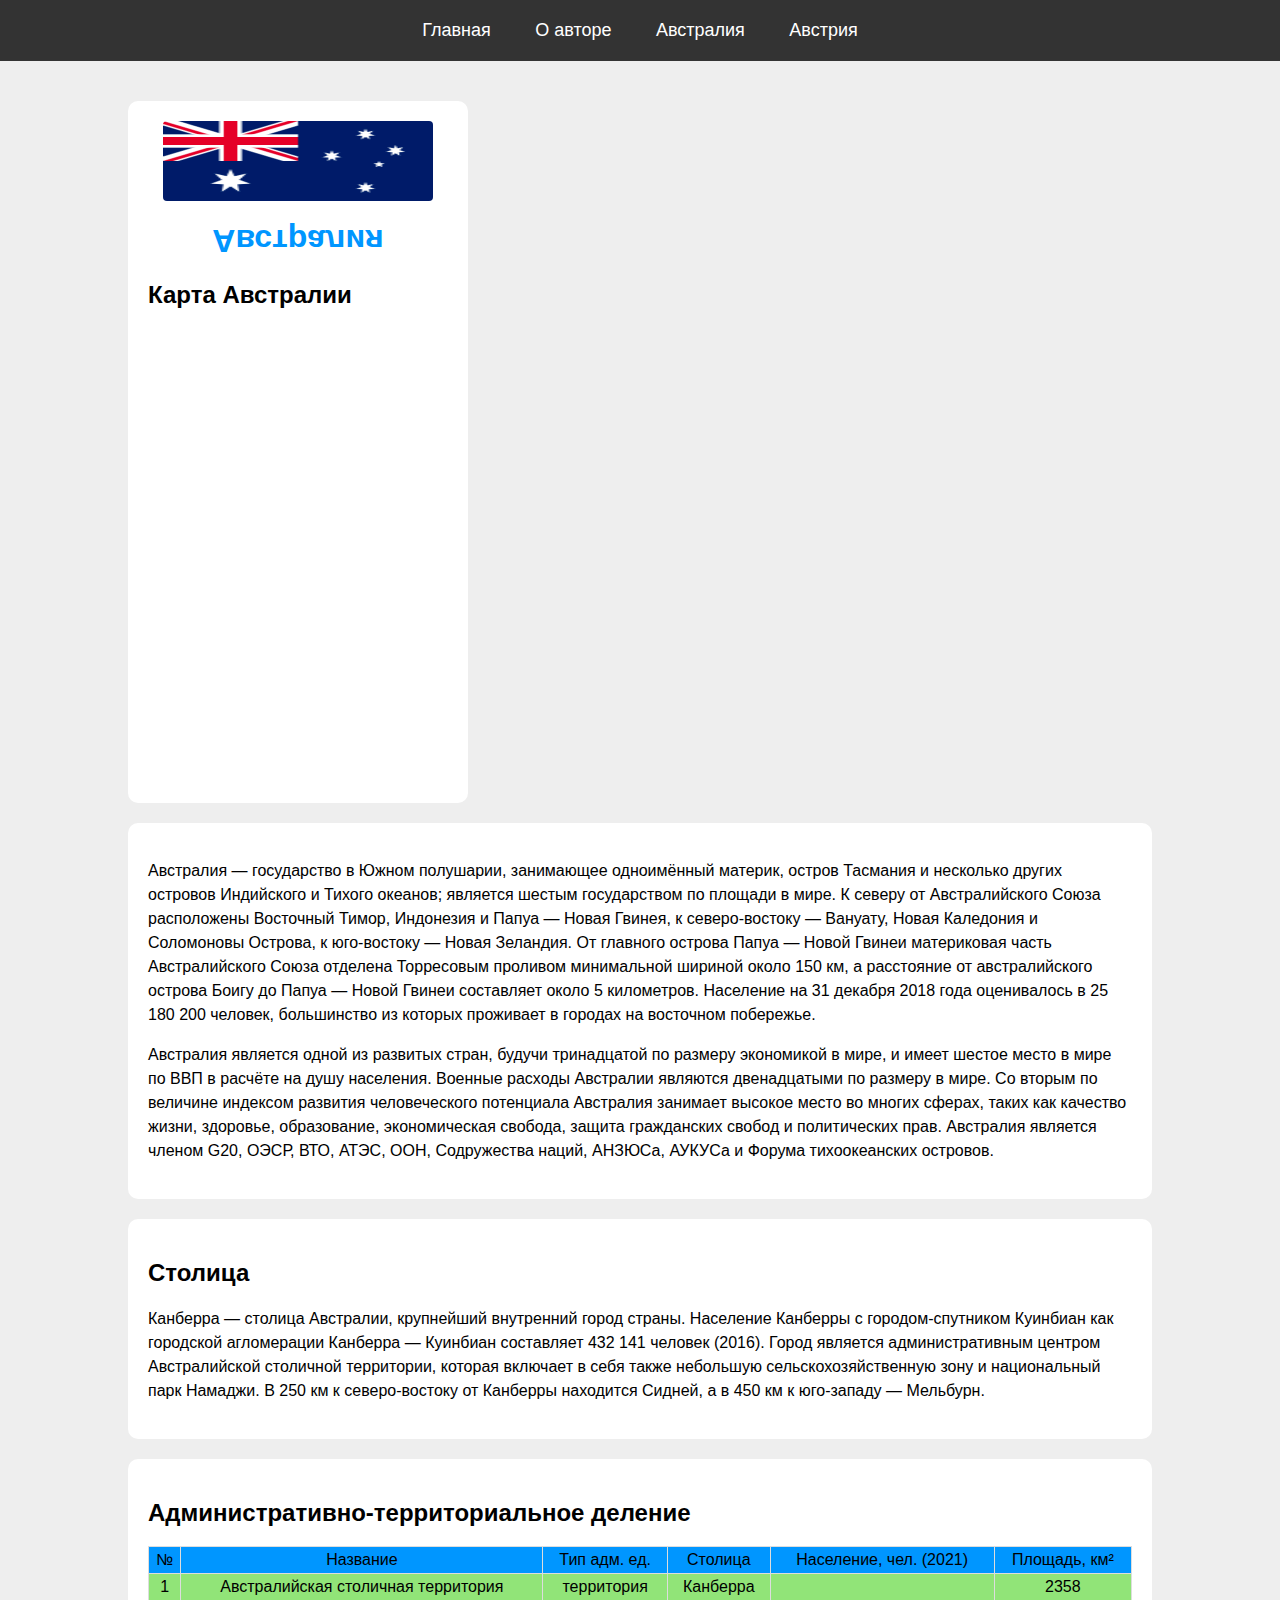
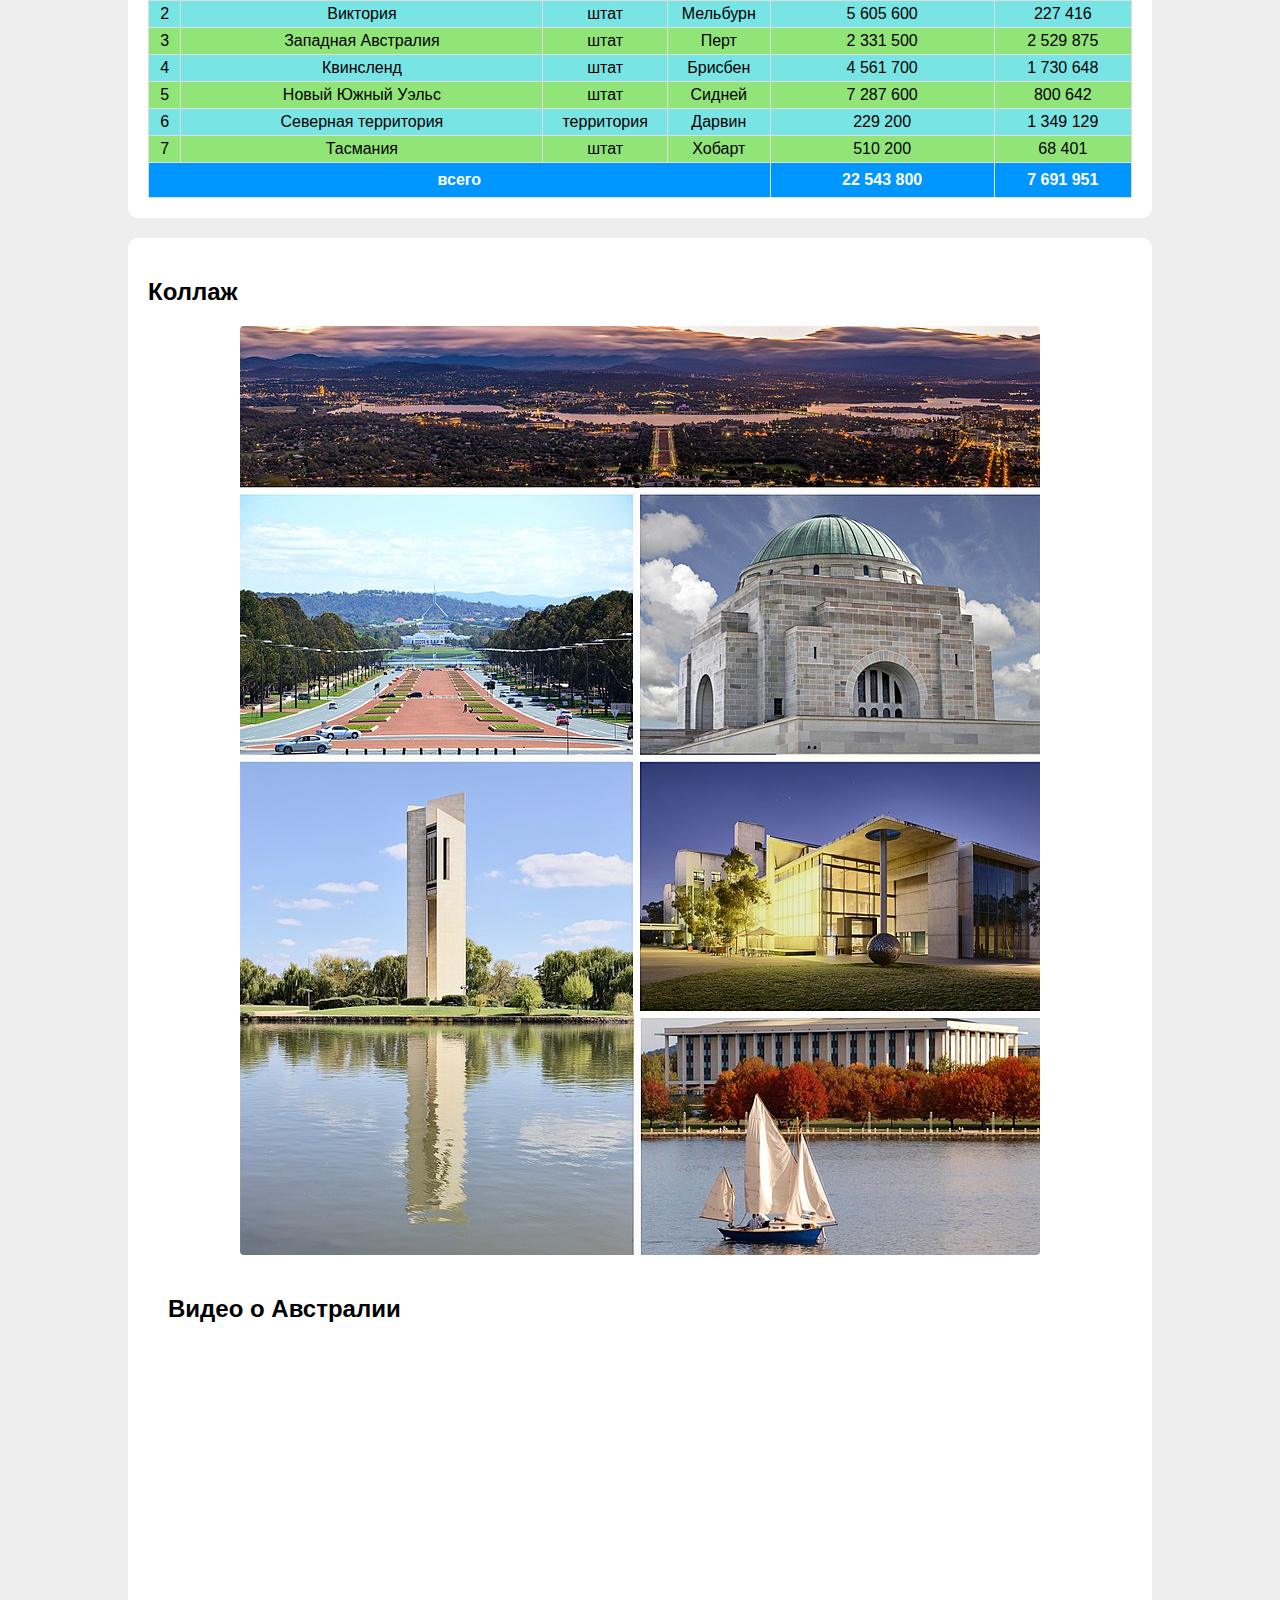
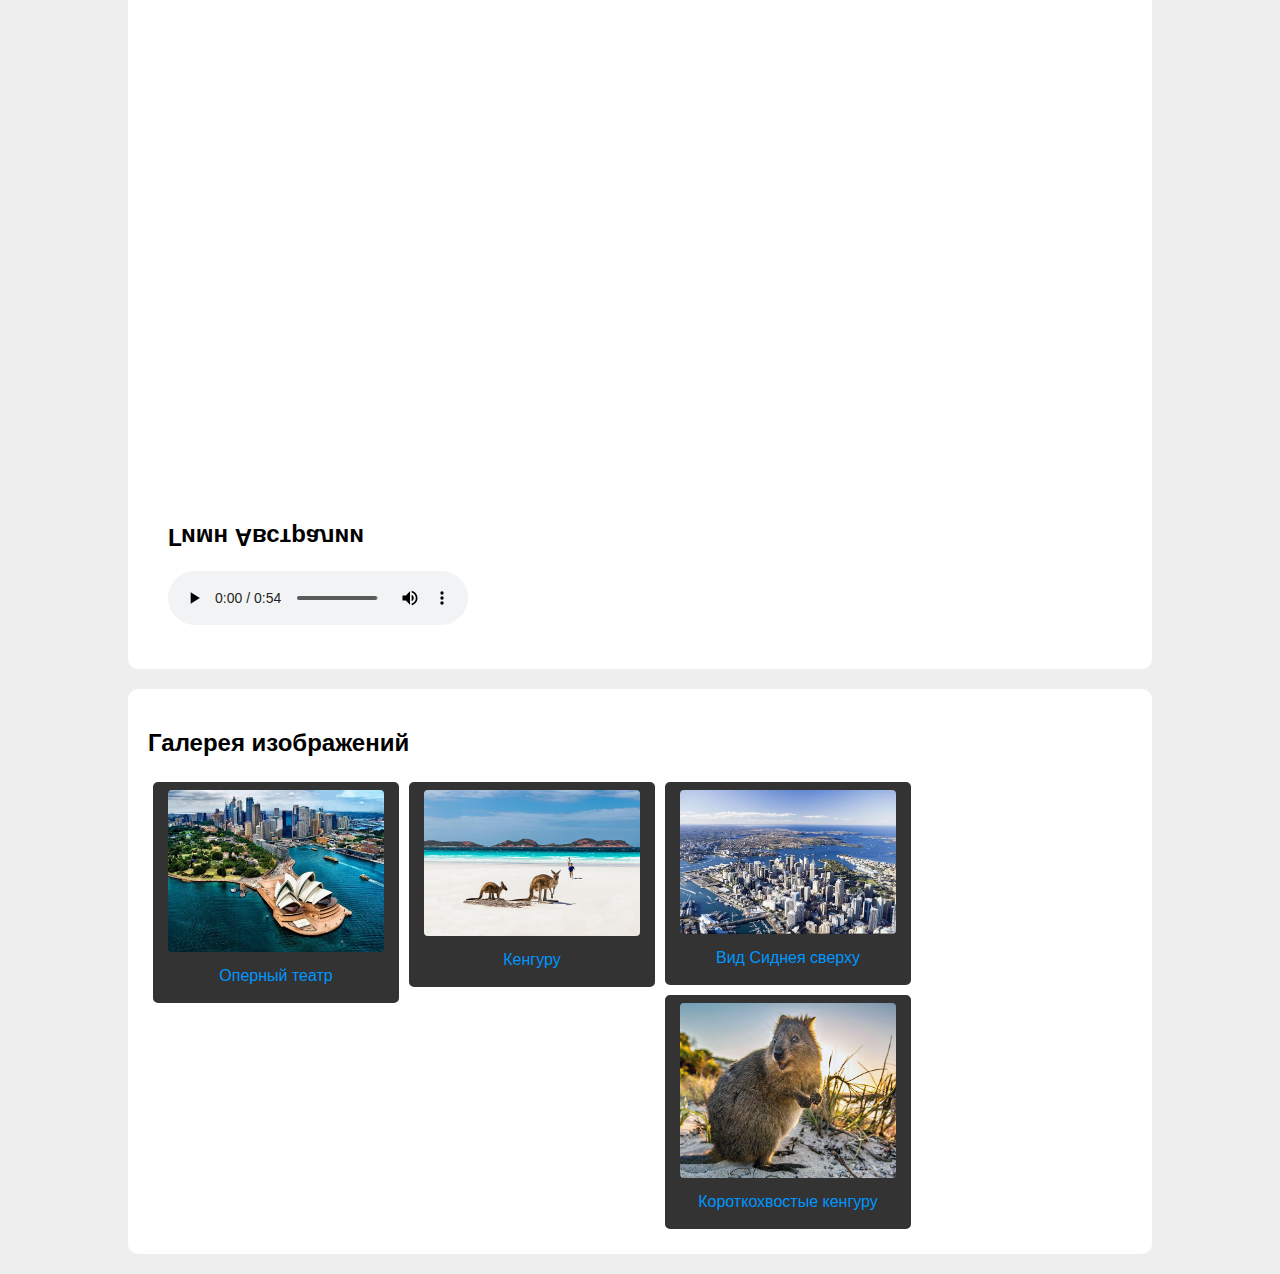
==== australia.html @ d4d84444 "commit" ====
<!DOCTYPE html>
<html>

<head>
    <meta charset="UTF-8">
    <title>Австралия</title>
    <link rel="stylesheet" href="style.css">
</head>

<body>
    <header>
        <nav>
            <a href="index.html">Главная</a>
            <a href="about.html">О авторе</a>
            <a href="australia.html">Австралия</a>
            <a href="austria.html">Австрия</a>
        </nav>
    </header>
    <main class="container">
        <div class="row">
            <div class="card">
                <img src="img/Flag_of_Australia.png" height="80" width="160" />
                <h1 id="au_first" class="trans">Австралия</h1>
                <h2>Карта Австралии</h2>
                <iframe id=""
                    src="https://www.google.com/maps/embed?pb=!1m14!1m12!1m3!1d11390062.71170414!2d137.89330217735773!3d-25.330337476807728!2m3!1f0!2f0!3f0!3m2!1i1024!2i768!4f13.1!5e0!3m2!1sru!2sru!4v1640883204856!5m2!1sru!2sru"
                    width="600" height="450" style="border:0;" allowfullscreen="" loading="lazy"></iframe>
            </div>
        </div>
        <div class="card">

            <p>Австралия — государство в Южном полушарии, занимающее одноимённый материк, остров Тасмания и несколько
                других
                островов
                Индийского и Тихого океанов; является шестым государством по площади в мире. К северу от Австралийского
                Союза
                расположены Восточный Тимор, Индонезия и Папуа — Новая Гвинея, к северо-востоку — Вануату, Новая
                Каледония и
                Соломоновы Острова, к юго-востоку — Новая Зеландия. От главного острова Папуа — Новой Гвинеи материковая
                часть
                Австралийского Союза отделена Торресовым проливом минимальной шириной около 150 км, а расстояние от
                австралийского острова Боигу до Папуа — Новой Гвинеи составляет около 5 километров. Население на 31
                декабря 2018
                года оценивалось в 25 180 200 человек, большинство из которых проживает в городах на восточном
                побережье.</p>
            <p>Австралия является одной из развитых стран, будучи тринадцатой по размеру экономикой в мире, и имеет
                шестое место
                в мире по ВВП в расчёте на душу населения. Военные расходы Австралии являются двенадцатыми по размеру в
                мире. Со
                вторым по величине индексом развития человеческого потенциала Австралия занимает высокое место во многих
                сферах,
                таких как качество жизни, здоровье, образование, экономическая свобода, защита гражданских свобод и
                политических
                прав. Австралия является членом G20, ОЭСР, ВТО, АТЭС, ООН, Содружества наций, АНЗЮСа, АУКУСа и Форума
                тихоокеанских островов.</p>
        </div>
        <div class="card ">
            <h2>Столица</h2>
            <p>Канберра — столица Австралии, крупнейший внутренний город страны. Население Канберры с городом-спутником
                Куинбиан
                как городской агломерации Канберра — Куинбиан составляет 432 141 человек (2016). Город является
                административным
                центром Австралийской столичной
                территории, которая включает в себя также небольшую сельскохозяйственную зону и национальный парк
                Намаджи. В 250
                км к северо-востоку от Канберры находится Сидней, а в 450 км к юго-западу — Мельбурн.
        </div>


        <div class="card">
            <h2>Административно-территориальное деление</h2>
            <table class="">
                <thead class="head">
                    <tr>
                        <td>№</td>
                        <td>Название</td>
                        <td>Тип адм. ед.</td>
                        <td>Столица</td>
                        <td>Население, чел. (2021)</td>
                        <td>Площадь, км²</td>
                    </tr>
                </thead>
                <tbody>
                    <tr>
                        <td>1</td>
                        <td>Австралийская столичная территория</td>
                        <td>территория</td>
                        <td>Канберра</td>
                        <td></td>
                        <td>2358</td>
                    </tr>
                    <tr>
                        <td>2</td>
                        <td>Виктория</td>
                        <td>штат</td>
                        <td>Мельбурн</td>
                        <td>5 605 600</td>
                        <td>227 416</td>
                    </tr>
                    <tr>
                        <td>3</td>
                        <td>Западная Австралия</td>
                        <td>штат</td>
                        <td>Перт</td>
                        <td>2 331 500</td>
                        <td>2 529 875</td>
                    </tr>
                    <tr>
                        <td>4</td>
                        <td>Квинсленд</td>
                        <td>штат</td>
                        <td>Брисбен</td>
                        <td>4 561 700</td>
                        <td>1 730 648</td>
                    </tr>
                    <tr>
                        <td>5</td>
                        <td>Новый Южный Уэльс</td>
                        <td>штат</td>
                        <td>Сидней</td>
                        <td>7 287 600</td>
                        <td>800 642</td>
                    </tr>
                    <tr>
                        <td>6</td>
                        <td>Северная территория</td>
                        <td>территория</td>
                        <td>Дарвин</td>
                        <td>229 200</td>
                        <td>1 349 129</td>
                    </tr>
                    <tr>
                        <td>7</td>
                        <td>Тасмания</td>
                        <td>штат</td>
                        <td>Хобарт</td>
                        <td>510 200</td>
                        <td>68 401</td>
                    </tr>
                    <tr>
                        <th colspan="4">всего</th>
                        <th>22 543 800</th>
                        <th> 7 691 951</th>
                    </tr>
                </tbody>
            </table>
        </div>

        <div class="card">
            <h2>Коллаж</h2>
            <img class="collage" src="img/800px-Canberra_montage_2.jpg" height="929" width="800">
            <div class="card">
            <h2>Видео о Австралии</h2>
            <iframe class="video" width="1280" height="720" src="https://www.youtube.com/embed/tVTT95C8J4o"
                title="YouTube video player" frameborder="0"
                allow="accelerometer; autoplay; clipboard-write; encrypted-media; gyroscope; picture-in-picture"
                allowfullscreen></iframe>
            </div>
            <div class="card">
                <h2 class="trans">Гимн Австралии</h2>

                
                <audio controls>
                    <source src="audio/australia.mp3" type="audio/mpeg">
                    Ваш браузер не поддерживает элемент аудио.
                </audio>
            </div>
        </div>
        

        
        <div class="gallery card">
            <h2>Галерея изображений</h2>
            <div class="gallery_item">
                <a target="_blank" href="img/gallery_australia/img1.jpg">
                    <img class="zoom" src="img/gallery_australia/img1.jpg" alt="Оперный театр" width="600" height="400">
                </a>
                <div class="desc">Оперный театр</div>
            </div>

            <div class="gallery_item">
                <a target="_blank" href="img/gallery_australia/img2.jpg">
                    <img src="img/gallery_australia/img2.jpg" alt="Кенгуру" width="600" height="400">
                </a>
                <div class="desc">Кенгуру</div>
            </div>

            <div class="gallery_item">
                <a target="_blank" href="img/gallery_australia/img3.jpg">
                    <img src="img/gallery_australia/img3.jpg" alt="Вид Сиднея сверху" width="600" height="400">
                </a>
                <div class="desc">Вид Сиднея сверху</div>
            </div>

            <div class="gallery_item">
                <a target="_blank" href="img/gallery_australia/img4.jpg">
                    <img src="img/gallery_australia/img4.jpg" alt="Короткохвостые кенгуру" width="600" height="400">
                </a>
                <div class="desc">Короткохвостые кенгуру</div>
            </div>
        </div>

    </main>
</body>

</html>
---- style.css ----
body {
    margin: 0;
    background: #EEEEEE;
    font-family: Arial;
}

header {
    background: #333333;
    color: white;
    padding: 20px;
    text-align: center;
}

nav a {
    color: white;
    text-align: center;
    padding: 20px;
    text-decoration: none;
    font-size: 18px;
}

main {
    margin-top: 20px;
    margin-left: auto;
    margin-right: auto;
    padding: 20px;
    border-radius: 10px;
    width: 80%;
}


.head {
    background-color: #0096ff;
    color: black;
}

tr {
    transition: .3s;
}

tr:hover {
    background: #333;
    color: #fff;
}

tbody tr:nth-child(even) {
    background: rgb(120, 228, 228);
}
tbody tr:nth-child(odd) {
    background: rgb(145, 228, 120);
}

main h1 {
    text-align: center;
}

main img {
    display: block;
    margin-left: auto;
    margin-right: auto;
    border-radius: 4px;
    max-width: 90%;
}

main li {
    line-height: 1.5;
}

main p {
    line-height: 1.5;
}

main iframe {
    width: 100%;
}

.video {
    width: 1200px;
    max-width: 90%;
    margin-left: auto;
    margin-right: auto;
    display: block;
}

#au_map {
    transform: rotate(180deg) scaleX(-1);
}

.trans{
    transform: rotate(180deg) scaleX(-1);
}

#au_first{
    color: #0096ff;
}

.gallery {
    display: inline-block;
}

.gallery_item {
    margin: 5px;
    border: 3px solid #333333;
    border-radius: 5px;
    float: left;
    width: 240px;
    background: #333333;
}
  
.gallery_item:hover {
  border: 3px solid #0096ff;
  transform: scale(1.3);
}

.gallery_item img {
    width: 100%;
    margin-top: 5px;
    height: auto;
}

.gallery_item .desc {
    padding: 15px;
    text-align: center;
    color: #0096ff;
}

.collage:hover {
    transform: scale(1.2);
}

table {
    border-collapse: collapse;
    width: 100%;
}

td, th {
    border: 1px solid #ddd;
    padding: 4px;
    text-align: center;
}

/* tr:nth-child(even){background-color: #f2f2f2;}

tr:hover {
    background-color: #c9c9c9;
} */

table a{
    color: black;
}

th {
    padding-top: 8px;
    padding-bottom: 8px;
    background-color: #0096ff;
    color: white;
}
.container {
    margin-left: auto ;
    margin-right: auto ; 
    width: 80%;
    display: flex;
    flex-direction: column;
    gap: 20px;
}
.card{
    background:white ;
    border-radius: 10px;
    padding: 20px;
}
.row{
    display: flex;
    gap: 20px;
}
.row img {
    width: 100%;
}
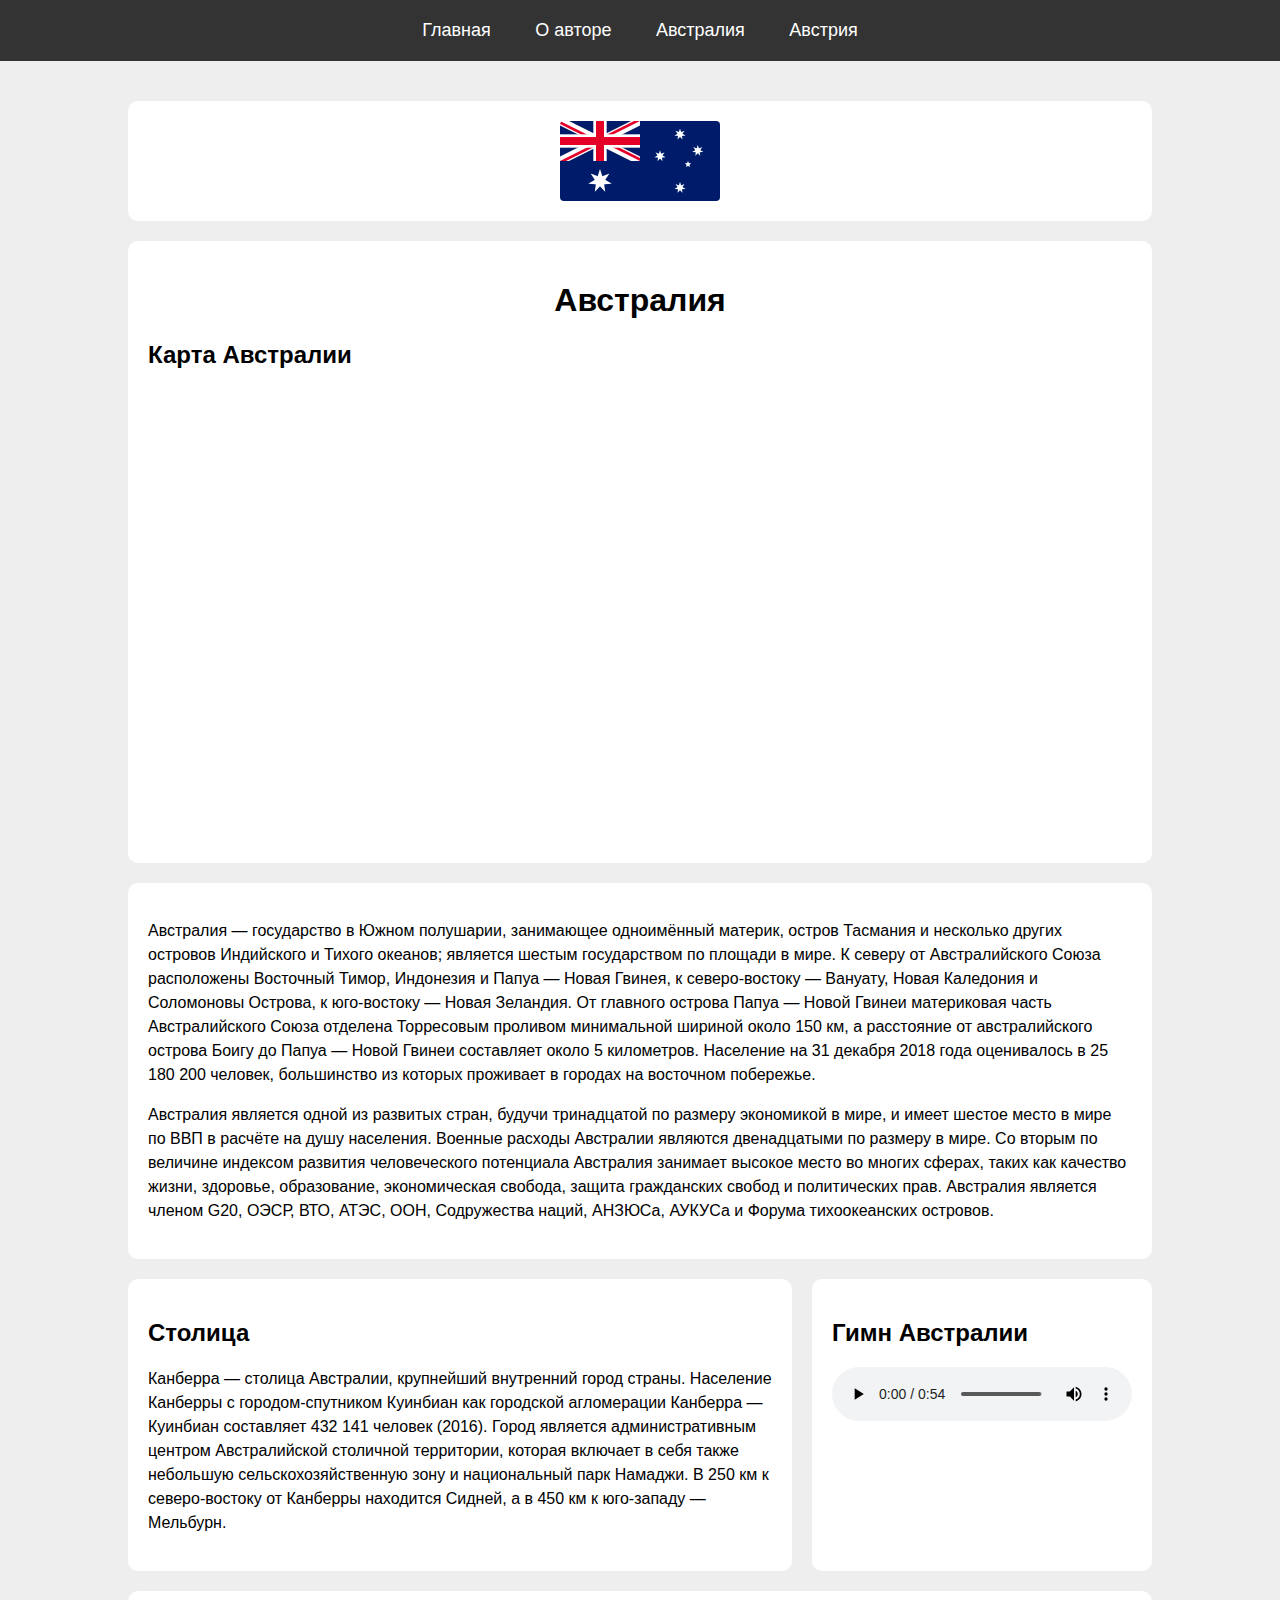
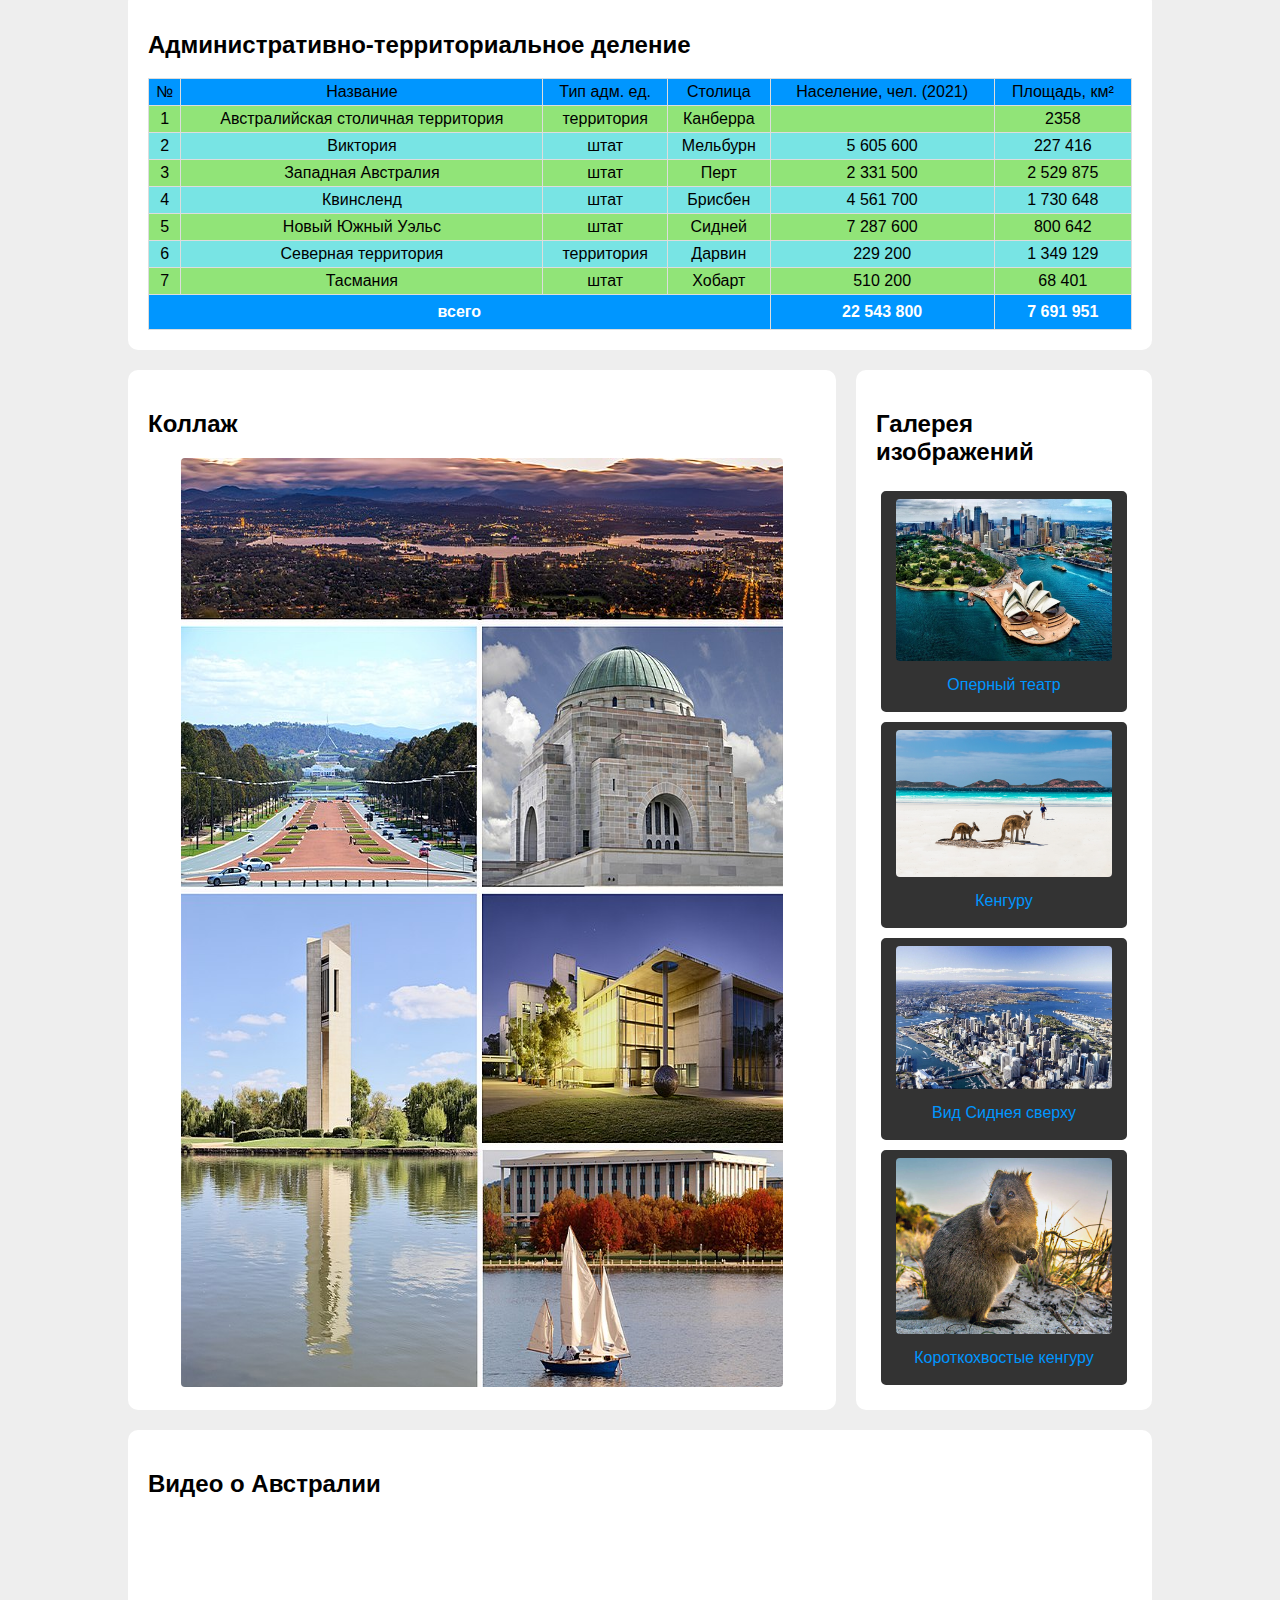
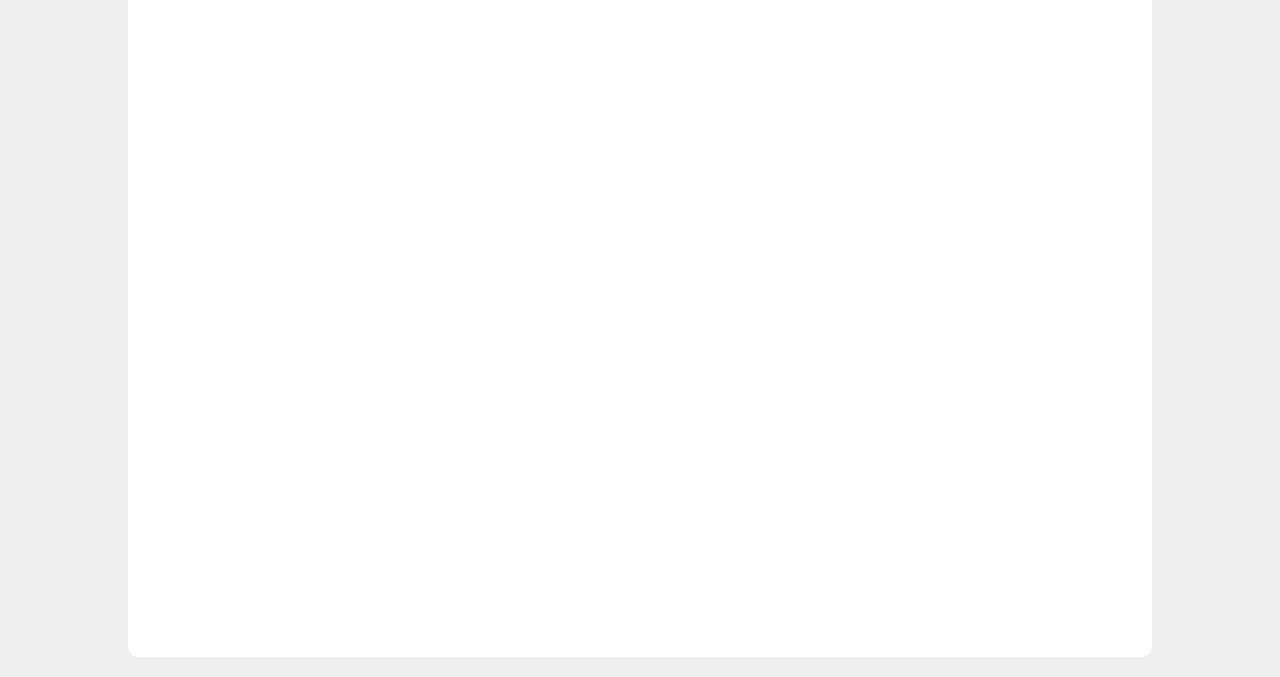
==== commit 1fe609c6: "save" ====
--- a/australia.html
+++ b/australia.html
@@ -17,16 +17,19 @@
         </nav>
     </header>
     <main class="container">
-        <div class="row">
-            <div class="card">
-                <img src="img/Flag_of_Australia.png" height="80" width="160" />
-                <h1 id="au_first" class="trans">Австралия</h1>
-                <h2>Карта Австралии</h2>
-                <iframe id=""
-                    src="https://www.google.com/maps/embed?pb=!1m14!1m12!1m3!1d11390062.71170414!2d137.89330217735773!3d-25.330337476807728!2m3!1f0!2f0!3f0!3m2!1i1024!2i768!4f13.1!5e0!3m2!1sru!2sru!4v1640883204856!5m2!1sru!2sru"
-                    width="600" height="450" style="border:0;" allowfullscreen="" loading="lazy"></iframe>
-            </div>
-        </div>
+
+        <div class="card">
+            <img src="img/Flag_of_Australia.png" height="80" width="160" />
+        </div>
+        <div class="card">
+
+            <h1 id="au_first">Австралия</h1>
+            <h2>Карта Австралии</h2>
+            <iframe id=""
+                src="https://www.google.com/maps/embed?pb=!1m14!1m12!1m3!1d11390062.71170414!2d137.89330217735773!3d-25.330337476807728!2m3!1f0!2f0!3f0!3m2!1i1024!2i768!4f13.1!5e0!3m2!1sru!2sru!4v1640883204856!5m2!1sru!2sru"
+                width="600" height="450" style="border:0;" allowfullscreen="" loading="lazy"></iframe>
+        </div>
+
         <div class="card">
 
             <p>Австралия — государство в Южном полушарии, занимающее одноимённый материк, остров Тасмания и несколько
@@ -54,16 +57,28 @@
                 прав. Австралия является членом G20, ОЭСР, ВТО, АТЭС, ООН, Содружества наций, АНЗЮСа, АУКУСа и Форума
                 тихоокеанских островов.</p>
         </div>
-        <div class="card ">
-            <h2>Столица</h2>
-            <p>Канберра — столица Австралии, крупнейший внутренний город страны. Население Канберры с городом-спутником
-                Куинбиан
-                как городской агломерации Канберра — Куинбиан составляет 432 141 человек (2016). Город является
-                административным
-                центром Австралийской столичной
-                территории, которая включает в себя также небольшую сельскохозяйственную зону и национальный парк
-                Намаджи. В 250
-                км к северо-востоку от Канберры находится Сидней, а в 450 км к юго-западу — Мельбурн.
+        <div class="row">
+            <div class="card ">
+                <h2>Столица</h2>
+                <p>Канберра — столица Австралии, крупнейший внутренний город страны. Население Канберры с
+                    городом-спутником
+                    Куинбиан
+                    как городской агломерации Канберра — Куинбиан составляет 432 141 человек (2016). Город является
+                    административным
+                    центром Австралийской столичной
+                    территории, которая включает в себя также небольшую сельскохозяйственную зону и национальный парк
+                    Намаджи. В 250
+                    км к северо-востоку от Канберры находится Сидней, а в 450 км к юго-западу — Мельбурн.
+            </div>
+            <div class="card">
+                <h2>Гимн Австралии</h2>
+
+
+                <audio controls>
+                    <source src="audio/australia.mp3" type="audio/mpeg">
+                    Ваш браузер не поддерживает элемент аудио.
+                </audio>
+            </div>
         </div>
 
 
@@ -145,59 +160,59 @@
                 </tbody>
             </table>
         </div>
-
-        <div class="card">
-            <h2>Коллаж</h2>
-            <img class="collage" src="img/800px-Canberra_montage_2.jpg" height="929" width="800">
+        <div class="row">
             <div class="card">
+                <h2>Коллаж</h2>
+                <img class="collage" src="img/800px-Canberra_montage_2.jpg" height="929" width="800">
+            </div>
+        
+        <div class="gallery card">
+            <div class="fow">
+                <h2>Галерея изображений</h2>
+                <div class="gallery_item">
+                    <a target="_blank" href="img/gallery_australia/img1.jpg">
+                        <img class="zoom" src="img/gallery_australia/img1.jpg" alt="Оперный театр" width="600"
+                            height="400">
+                    </a>
+                    <div class="desc">Оперный театр</div>
+                </div>
+
+                <div class="gallery_item">
+                    <a target="_blank" href="img/gallery_australia/img2.jpg">
+                        <img src="img/gallery_australia/img2.jpg" alt="Кенгуру" width="600" height="400">
+                    </a>
+                    <div class="desc">Кенгуру</div>
+                </div>
+
+                <div class="gallery_item">
+                    <a target="_blank" href="img/gallery_australia/img3.jpg">
+                        <img src="img/gallery_australia/img3.jpg" alt="Вид Сиднея сверху" width="600" height="400">
+                    </a>
+                    <div class="desc">Вид Сиднея сверху</div>
+                </div>
+
+                <div class="gallery_item">
+                    <a target="_blank" href="img/gallery_australia/img4.jpg">
+                        <img src="img/gallery_australia/img4.jpg" alt="Короткохвостые кенгуру" width="600" height="400">
+                    </a>
+                    <div class="desc">Короткохвостые кенгуру</div>
+                </div>
+
+            </div>
+
+        </div>
+        </div>
+        </div>
+
+
+
+
+        <div class="card">
             <h2>Видео о Австралии</h2>
             <iframe class="video" width="1280" height="720" src="https://www.youtube.com/embed/tVTT95C8J4o"
                 title="YouTube video player" frameborder="0"
                 allow="accelerometer; autoplay; clipboard-write; encrypted-media; gyroscope; picture-in-picture"
                 allowfullscreen></iframe>
-            </div>
-            <div class="card">
-                <h2 class="trans">Гимн Австралии</h2>
-
-                
-                <audio controls>
-                    <source src="audio/australia.mp3" type="audio/mpeg">
-                    Ваш браузер не поддерживает элемент аудио.
-                </audio>
-            </div>
-        </div>
-        
-
-        
-        <div class="gallery card">
-            <h2>Галерея изображений</h2>
-            <div class="gallery_item">
-                <a target="_blank" href="img/gallery_australia/img1.jpg">
-                    <img class="zoom" src="img/gallery_australia/img1.jpg" alt="Оперный театр" width="600" height="400">
-                </a>
-                <div class="desc">Оперный театр</div>
-            </div>
-
-            <div class="gallery_item">
-                <a target="_blank" href="img/gallery_australia/img2.jpg">
-                    <img src="img/gallery_australia/img2.jpg" alt="Кенгуру" width="600" height="400">
-                </a>
-                <div class="desc">Кенгуру</div>
-            </div>
-
-            <div class="gallery_item">
-                <a target="_blank" href="img/gallery_australia/img3.jpg">
-                    <img src="img/gallery_australia/img3.jpg" alt="Вид Сиднея сверху" width="600" height="400">
-                </a>
-                <div class="desc">Вид Сиднея сверху</div>
-            </div>
-
-            <div class="gallery_item">
-                <a target="_blank" href="img/gallery_australia/img4.jpg">
-                    <img src="img/gallery_australia/img4.jpg" alt="Короткохвостые кенгуру" width="600" height="400">
-                </a>
-                <div class="desc">Короткохвостые кенгуру</div>
-            </div>
         </div>
 
     </main>
--- a/style.css
+++ b/style.css
@@ -90,9 +90,6 @@
     transform: rotate(180deg) scaleX(-1);
 }
 
-#au_first{
-    color: #0096ff;
-}
 
 .gallery {
     display: inline-block;
@@ -174,4 +171,11 @@
 }
 .row img {
     width: 100%;
+}
+.fow{
+    display: flex;
+    flex-direction: column;
+}
+.collage,.sus{
+    width: 100%;
 }